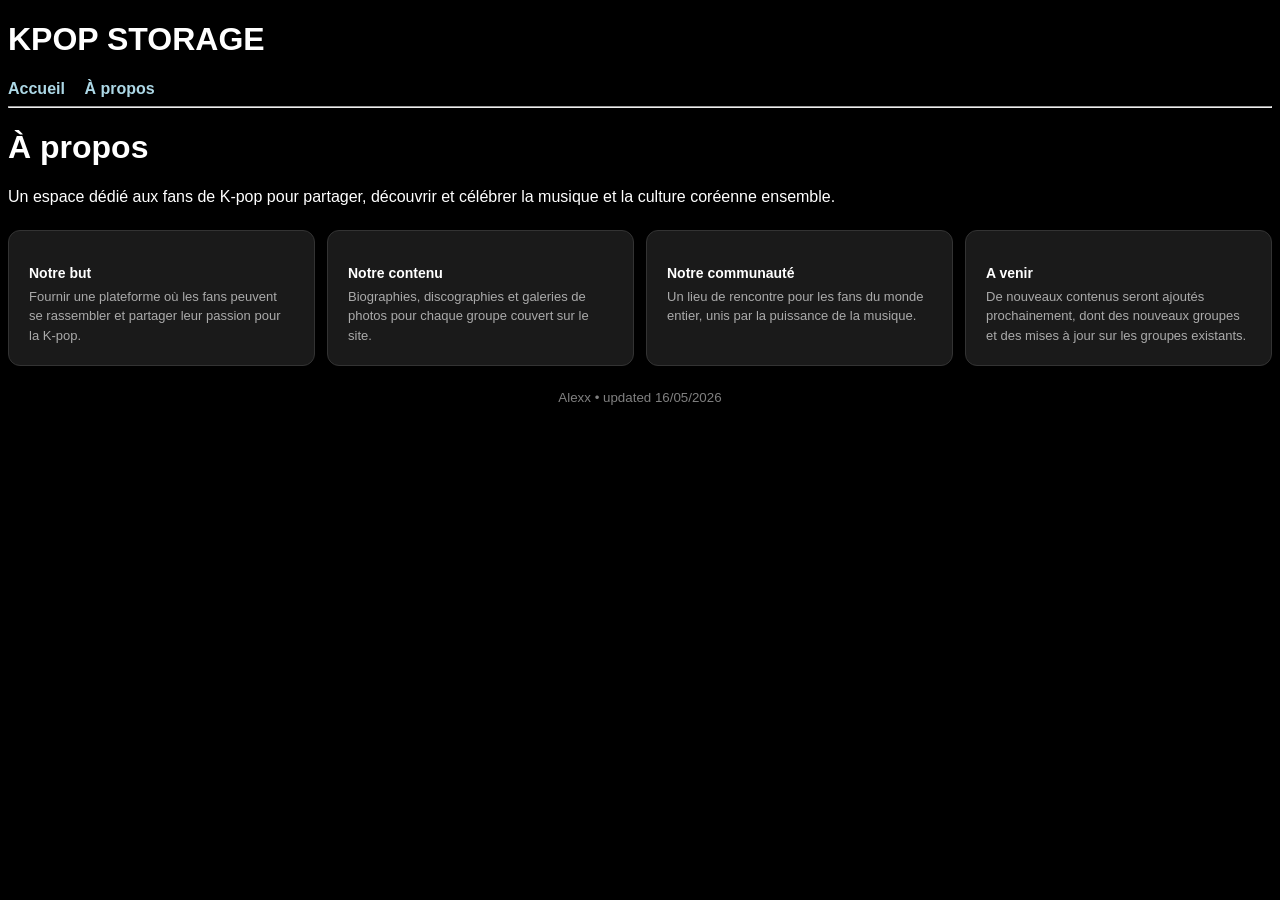
==== docs/about.html @ 70326853 "maj a propos + card style" ====
<!DOCTYPE html>
<html lang="fr">
<head>
    <meta charset="UTF-8">
    <meta name="viewport" content="width=device-width, initial-scale=1.0">
    <link rel="stylesheet" href="assets/style.css">
    <title>about</title>
</head>
<body>
    <header>  
        <h1>KPOP STORAGE</h1>
        <nav>
            <ul>
                <li><a href="index.html">Accueil</a></li>
                <li><a href="about.html">À propos</a></li>
            </ul>
            <hr/>
        </nav>
    </header>
    <main><h1>À propos</h1>
  <p class="intro">Un espace dédié aux fans de K-pop pour partager, découvrir et célébrer la musique et la culture coréenne ensemble.</p>

  <div class="card-grid">
    <div class="card">
      <p class="card-title">Notre but</p>
      <p class="card-text">Fournir une plateforme où les fans peuvent se rassembler et partager leur passion pour la K-pop.</p>
    </div>
    <div class="card">
      <p class="card-title">Notre contenu</p>
      <p class="card-text">Biographies, discographies et galeries de photos pour chaque groupe couvert sur le site.</p>
    </div>
    <div class="card">
      <p class="card-title">Notre communauté</p>
      <p class="card-text">Un lieu de rencontre pour les fans du monde entier, unis par la puissance de la musique.</p>
    </div>
    <div class="card">
      <p class="card-title">A venir</p>
      <p class="card-text">De nouveaux contenus seront ajoutés prochainement, dont des nouveaux groupes et des mises à jour sur les groupes existants.</p>
    </div>
  </div></main>
    <footer>
  Alexx • updated 16/05/2026 </footer>
</html>
---- docs/assets/style.css ----
/* base */
html {
    background-color: black;
    color: white;
    font-family:'Gill Sans', 'Gill Sans MT', Calibri, 'Trebuchet MS', sans-serif;
}
/* Galerie */
section .gallery {
    border-radius: 0.5em;
}
section a {
    /* Ajout d'un effet de survol */
    display: block;
    text-align: center;
    text-transform: uppercase;
    line-height: 60vh; /* centre verticalement le texte */
    color: white;
    /* augmente la taille*/
    font-size: 10em;
    /* Ajout d'un effet de flou */
    text-shadow: 2px 2px 4px rgba(0, 0, 0, 0.7);
    background-size: cover;
    text-decoration: none;
    background-position: center;
    background-repeat: no-repeat;
    display: block;
    border-radius: 0.25em;
    margin: 0.5em 0;
    box-shadow: 2px 2px 4px rgba(0, 0, 0, 0.7);
    overflow: hidden;

}

section a.txt {
    background-image: url('../assets/txtacc.jpg');
    background-size: cover;
    height: auto;
}

section a:hover {
    opacity: 0.8;
}

section a.enhypen {
    background-image: url('../assets/enhypenacc.jpg');
    background-size: cover;
    height: auto;
}
/* Navigation */
nav li {
    display: inline; /* met les éléments sur la même ligne */
    margin-right: 15px; /* espace entre les liens */

}

nav ul {
	margin: 0;
	padding: 0;
}

nav a {
    text-decoration: none;
    font-weight: bold;
    margin: 0;
    color: white;
}

nav a.current,nav a:hover{
    opacity: 1;
    transition: 0.3s ease;
    color: pink;
}
li a {
    color: lightblue;
    text-align: center;
    text-decoration: none;
    display: inline-block;
    font-weight: bold;
}

h4 {
    color: white;
    text-align: center;

}

.member {
    width: 30%;
    display: inline-block;
    height: auto;
    border-radius: 0.5em;
    margin: 1em 0;
    text-align: left;
    box-shadow: 2px 2px 4px rgba(0, 0, 0, 0.7);

}

.group {
    width: 100%;
    display: block;
    height: auto;
    border-radius: 0.5em;
    margin: 1em 0;
    text-align: center;
    box-shadow: 2px 2px 4px rgba(0, 0, 0, 0.7);

}

.album-cover {
    width: 50%;
    display: inline-block;
    height: auto;
    border-radius: 0.5em;
    margin: 1em auto;
    text-align: left;
    box-shadow: 2px 2px 4px rgba(0, 0, 0, 0.7);
}

.txt-group {
    background: linear-gradient(
        to bottom,
        #000000,
        #62abf5,
        #127798,
        #127798,
        #62abf5,
        #000000
    );
    padding: 1em;
    border-radius: 0.5em;
}

.enhypen-group {
    background: linear-gradient(
        to bottom,
        #000000,
        #570335,
        #000000,
        #000000,
        #570335,
        #000000
    );
    padding: 1em;
    border-radius: 0.5em;
}
/*card*/

.card {
    background: #1a1a1a;
    border-radius: 12px;
    padding: 1.25rem;
    border: 1px solid #333;
}

.card-grid {
    display: grid;
    grid-template-columns: repeat(auto-fit, minmax(160px, 1fr));
    gap: 12px;
    margin: 1.5rem 0;
}

.card-title {
    font-size: 14px;
    font-weight: bold;
    color: white;
    margin-bottom: 6px;
}
 
.card-text {
    font-size: 13px;
    color: #aaa;
    line-height: 1.5;
    margin: 0;
}

/* Footer */
footer {
    font-size: smaller;
    color: gray;
    text-align: center;
}
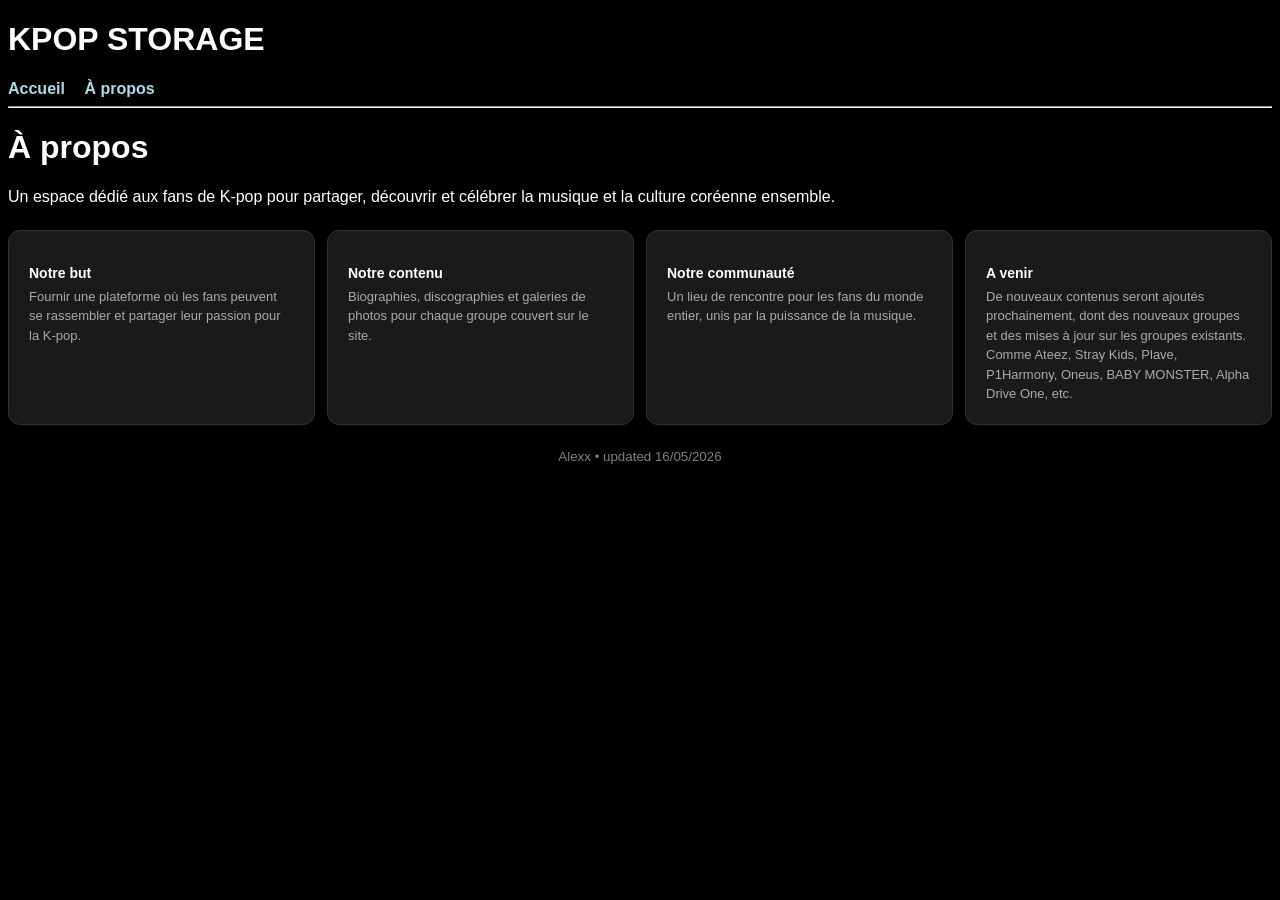
==== commit db56a364: "ajout img + contenu ep txt" ====
--- a/docs/about.html
+++ b/docs/about.html
@@ -35,7 +35,9 @@
     </div>
     <div class="card">
       <p class="card-title">A venir</p>
-      <p class="card-text">De nouveaux contenus seront ajoutés prochainement, dont des nouveaux groupes et des mises à jour sur les groupes existants.</p>
+      <p class="card-text">De nouveaux contenus seront ajoutés prochainement, dont des nouveaux groupes et des mises à jour sur les groupes existants.
+          Comme Ateez, Stray Kids, Plave, P1Harmony, Oneus, BABY MONSTER, Alpha Drive One, etc.
+      </p>
     </div>
   </div></main>
     <footer>
--- a/docs/assets/style.css
+++ b/docs/assets/style.css
@@ -1,9 +1,17 @@
 /* base */
 html {
-    background-color: black;
+    background-color: #000000;
     color: white;
-    font-family:'Gill Sans', 'Gill Sans MT', Calibri, 'Trebuchet MS', sans-serif;
+    font-family: 'Gill Sans', 'Gill Sans MT', Calibri, 'Trebuchet MS', sans-serif;
 }
+
+div .gallery {
+    background: linear-gradient(135deg, #000000, #0c401c, #1a7a24, #0c401c, #000000);
+    background-attachment: fixed;
+    min-height: 100vh;
+    margin: 0;
+}
+
 /* Galerie */
 section .gallery {
     border-radius: 0.5em;
@@ -39,6 +47,7 @@
 
 section a:hover {
     opacity: 0.8;
+
 }
 
 section a.enhypen {
